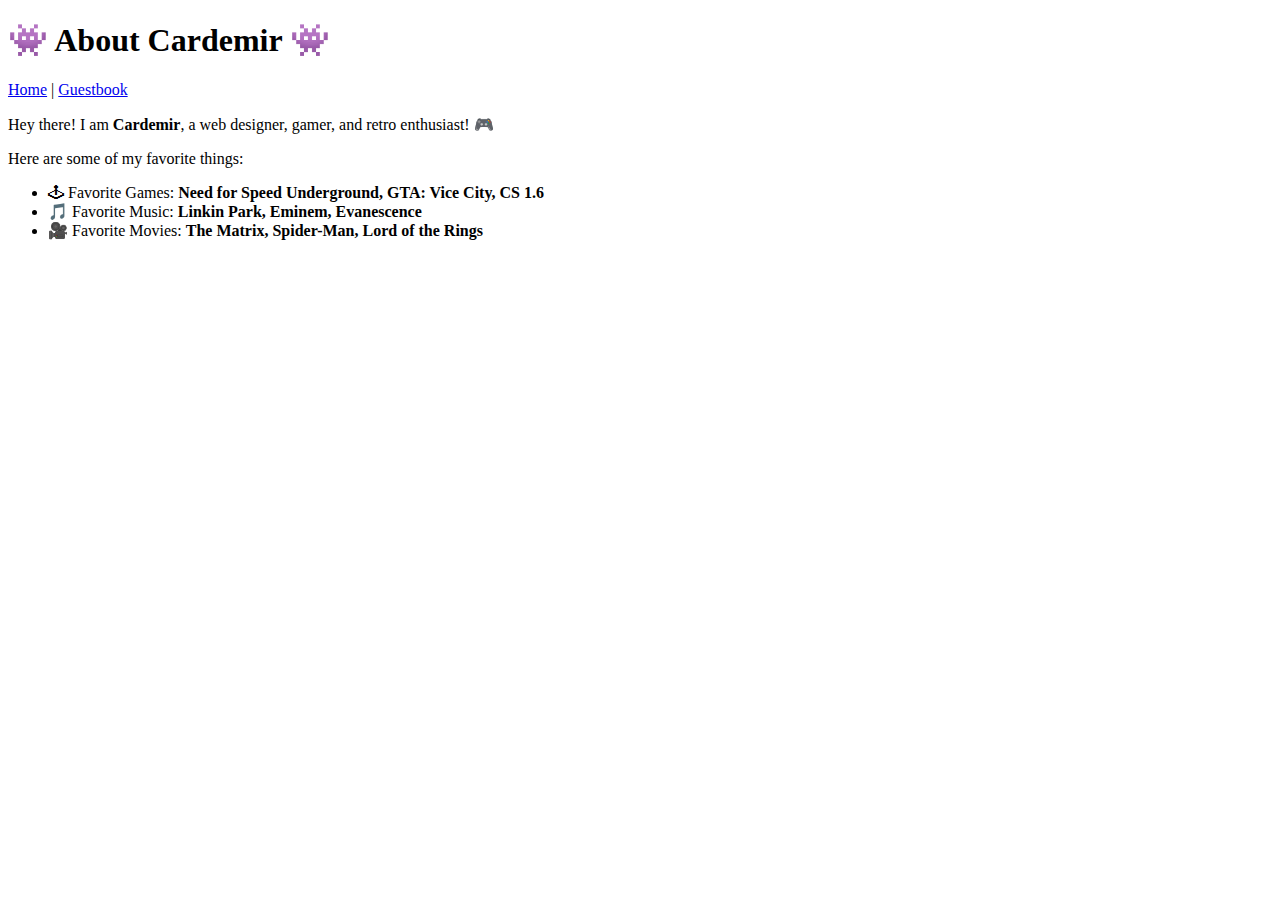
==== about.html @ 2911cf20 "first attempt" ====
<!DOCTYPE html>
<html>
<head>
    <title>About Cardemir</title>
</head>
<body>

<h1>👾 About Cardemir 👾</h1>

<div class="nav">
    <a href="index.html">Home</a> |
    <a href="guestbook.html">Guestbook</a>
</div>

<div class="content">
    <p>Hey there! I am <b>Cardemir</b>, a web designer, gamer, and retro enthusiast! 🎮</p>
    <p>Here are some of my favorite things:</p>
    <ul>
        <li>🕹 Favorite Games: <b>Need for Speed Underground, GTA: Vice City, CS 1.6</b></li>
        <li>🎵 Favorite Music: <b>Linkin Park, Eminem, Evanescence</b></li>
        <li>🎥 Favorite Movies: <b>The Matrix, Spider-Man, Lord of the Rings</b></li>
    </ul>
</div>

</body>
</html>
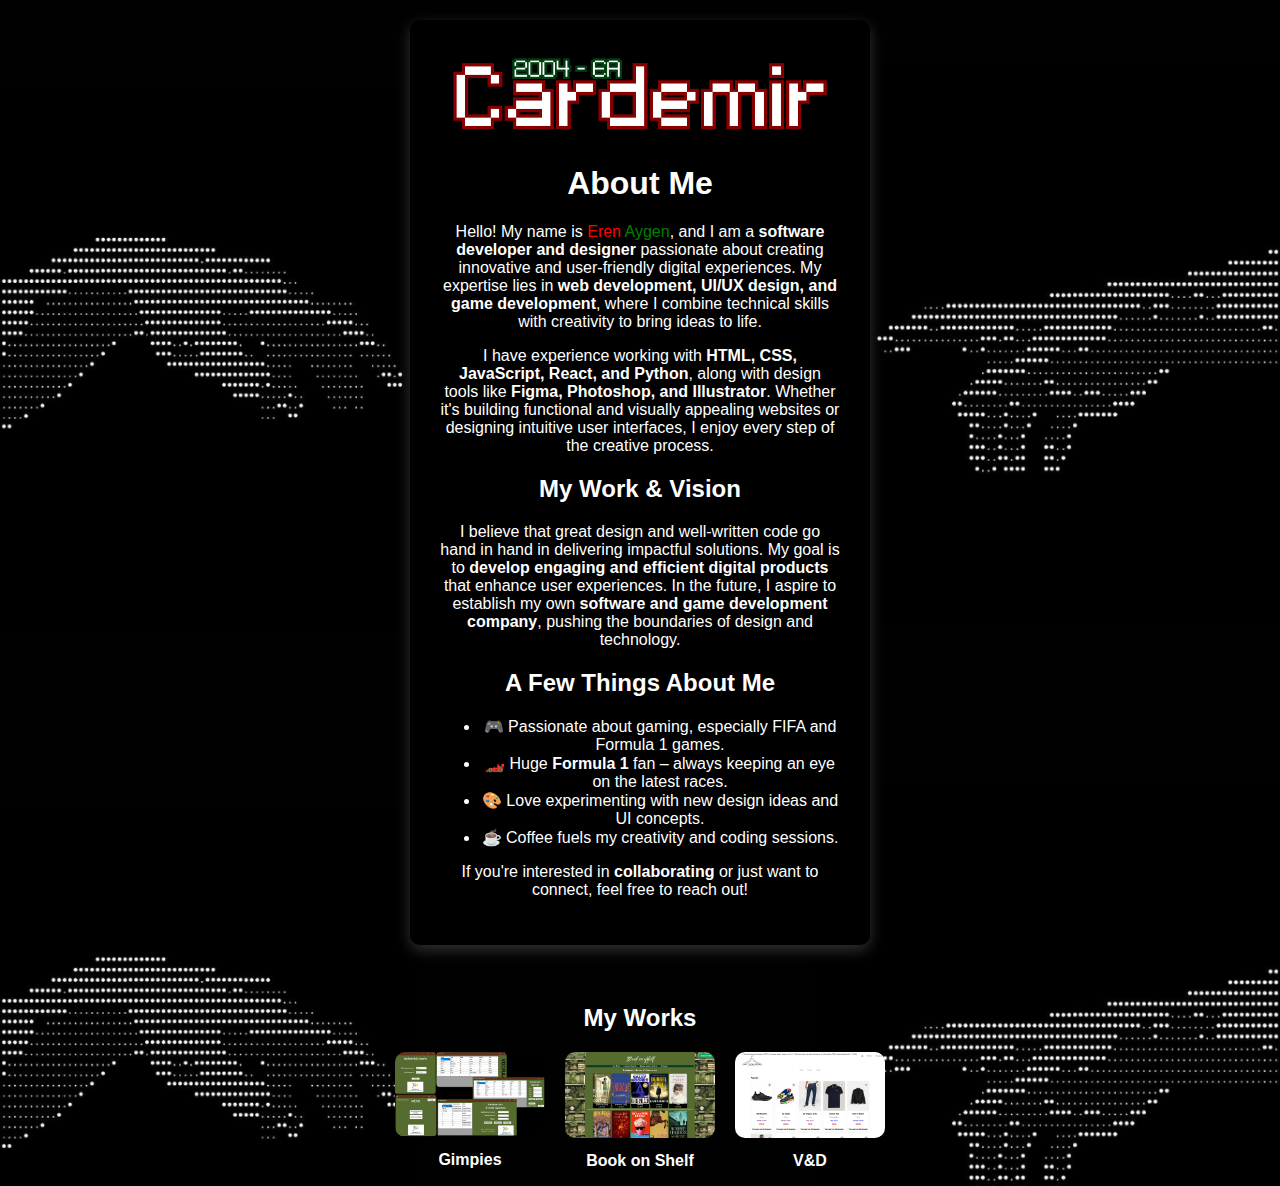
==== commit 39a32777: "about" ====
--- a/about.html
+++ b/about.html
@@ -1,26 +1,56 @@
 <!DOCTYPE html>
-<html>
+<html lang="en">
 <head>
-    <title>About Cardemir</title>
+    <meta charset="UTF-8">
+    <meta name="viewport" content="width=device-width, initial-scale=1.0">
+    <title>About Eren</title>
+    <link rel="stylesheet" href="style.css">
+    <link rel="icon" href="images/Men.svg" type="image/x-icon">
 </head>
 <body>
 
-<h1>👾 About Cardemir 👾</h1>
+<!-- Hakkımda Kısmı -->
+<section class="about">
+    <img src="images/2.png" alt="Logo" class="logo">
+    <h1>About Me</h1>
+    <p>Hello! My name is <span class="eren">Eren</span><span class="aygen"> Aygen</span>, and I am a<strong> software developer and designer</strong> passionate about creating innovative and user-friendly digital experiences.
+        My expertise lies in <strong>web development, UI/UX design, and game development</strong>, where I combine technical skills with creativity to bring ideas to life.
+    </p>
 
-<div class="nav">
-    <a href="index.html">Home</a> |
-    <a href="guestbook.html">Guestbook</a>
-</div>
+    <p>I have experience working with <strong>HTML, CSS, JavaScript, React, and Python</strong>, along with design tools like <strong>Figma, Photoshop, and Illustrator</strong>. Whether it's building functional and visually appealing websites or designing intuitive user interfaces, I enjoy every step of the creative process.</p>
 
-<div class="content">
-    <p>Hey there! I am <b>Cardemir</b>, a web designer, gamer, and retro enthusiast! 🎮</p>
-    <p>Here are some of my favorite things:</p>
+    <h2>My Work & Vision</h2>
+    <p>I believe that great design and well-written code go hand in hand in delivering impactful solutions. My goal is to <strong>develop engaging and efficient digital products</strong> that enhance user experiences. In the future, I aspire to establish my own <strong>software and game development company</strong>, pushing the boundaries of design and technology.</p>
+
+    <h2>A Few Things About Me</h2>
     <ul>
-        <li>🕹 Favorite Games: <b>Need for Speed Underground, GTA: Vice City, CS 1.6</b></li>
-        <li>🎵 Favorite Music: <b>Linkin Park, Eminem, Evanescence</b></li>
-        <li>🎥 Favorite Movies: <b>The Matrix, Spider-Man, Lord of the Rings</b></li>
+        <li>🎮 Passionate about gaming, especially FIFA and Formula 1 games.</li>
+        <li>🏎️ Huge <strong>Formula 1</strong> fan – always keeping an eye on the latest races.</li>
+        <li>🎨 Love experimenting with new design ideas and UI concepts.</li>
+        <li>☕ Coffee fuels my creativity and coding sessions.</li>
     </ul>
-</div>
+
+    <p>If you're interested in <strong>collaborating</strong> or just want to connect, feel free to reach out!</p>
+</section>
+
+<!-- Çalışmalarım Kısmı -->
+<section class="works-container">
+    <h2>My Works</h2>
+    <div class="works-grid">
+        <div class="work-item">
+            <img src="images/Gimpies.png" alt="Gimpies">
+            <p>Gimpies</p>
+        </div>
+        <div class="work-item">
+            <img src="images/BoS.png" alt="Book on Shelf">
+            <p>Book on Shelf</p>
+        </div>
+        <div class="work-item">
+            <img src="images/V&D.png" alt="V&D">
+            <p>V&D</p>
+        </div>
+    </div>
+</section>
 
 </body>
 </html>
--- a/style.css
+++ b/style.css
@@ -0,0 +1,88 @@
+/* Genel Stil */
+body {
+    margin: 0;
+    padding: 0;
+    background: black;
+    color: white;
+    font-family: Bahnschrift, sans-serif;
+    text-align: center;
+    background-image: url('images/Adsız.png');
+    background-size: 100%;
+    display: flex;
+    flex-direction: column;
+    align-items: center;
+    overflow: auto; /* Scrollbar aktif olsun */
+}
+/* Logo */
+.logo {
+    max-width: 400px;
+    border-radius: 10px;
+}
+/* İçerik */
+.content {
+    display: flex;
+    flex-direction: column;
+    align-items: center;
+    text-align: center;
+    margin-top: 20px; /* Üstten biraz boşluk ekleyelim */
+}
+
+/* Hakkımda Kısmı */
+.about {
+    max-width: 400px;
+    padding: 30px;
+    background: rgba(0, 0, 0, 0.8);
+    border-radius: 10px;
+    box-shadow: 0 5px 15px rgba(255, 255, 255, 0.2);
+    text-align: center;
+    margin: 20px 0;
+}
+
+/* Çalışmalar (Works) */
+.works-container {
+    display: flex;
+    flex-direction: column;
+    align-items: center;
+    width: 100%;
+    margin-top: 20px;
+}
+
+.works-grid {
+    display: flex;
+    justify-content: center;
+    gap: 20px;
+    flex-wrap: wrap;
+    max-width: 800px;
+}
+
+.work-item {
+    position: relative;
+    text-align: center;
+    transition: transform 0.3s ease-in-out, box-shadow 0.3s ease-in-out;
+}
+
+.work-item img {
+    width: 150px;
+    border-radius: 10px;
+    transition: transform 0.3s ease-in-out, box-shadow 0.3s ease-in-out;
+}
+
+.work-item:hover img {
+    transform: scale(5) translateY(-60px);
+    box-shadow: 0 5px 15px rgba(255, 255, 255, 0.3);
+}
+
+/* Çalışma Açıklamaları */
+.work-item p {
+    margin-top: 10px;
+    font-size: 16px;
+    font-weight: bold;
+}
+
+.eren{
+    color: red;
+}
+
+.aygen{
+    color: green;
+}
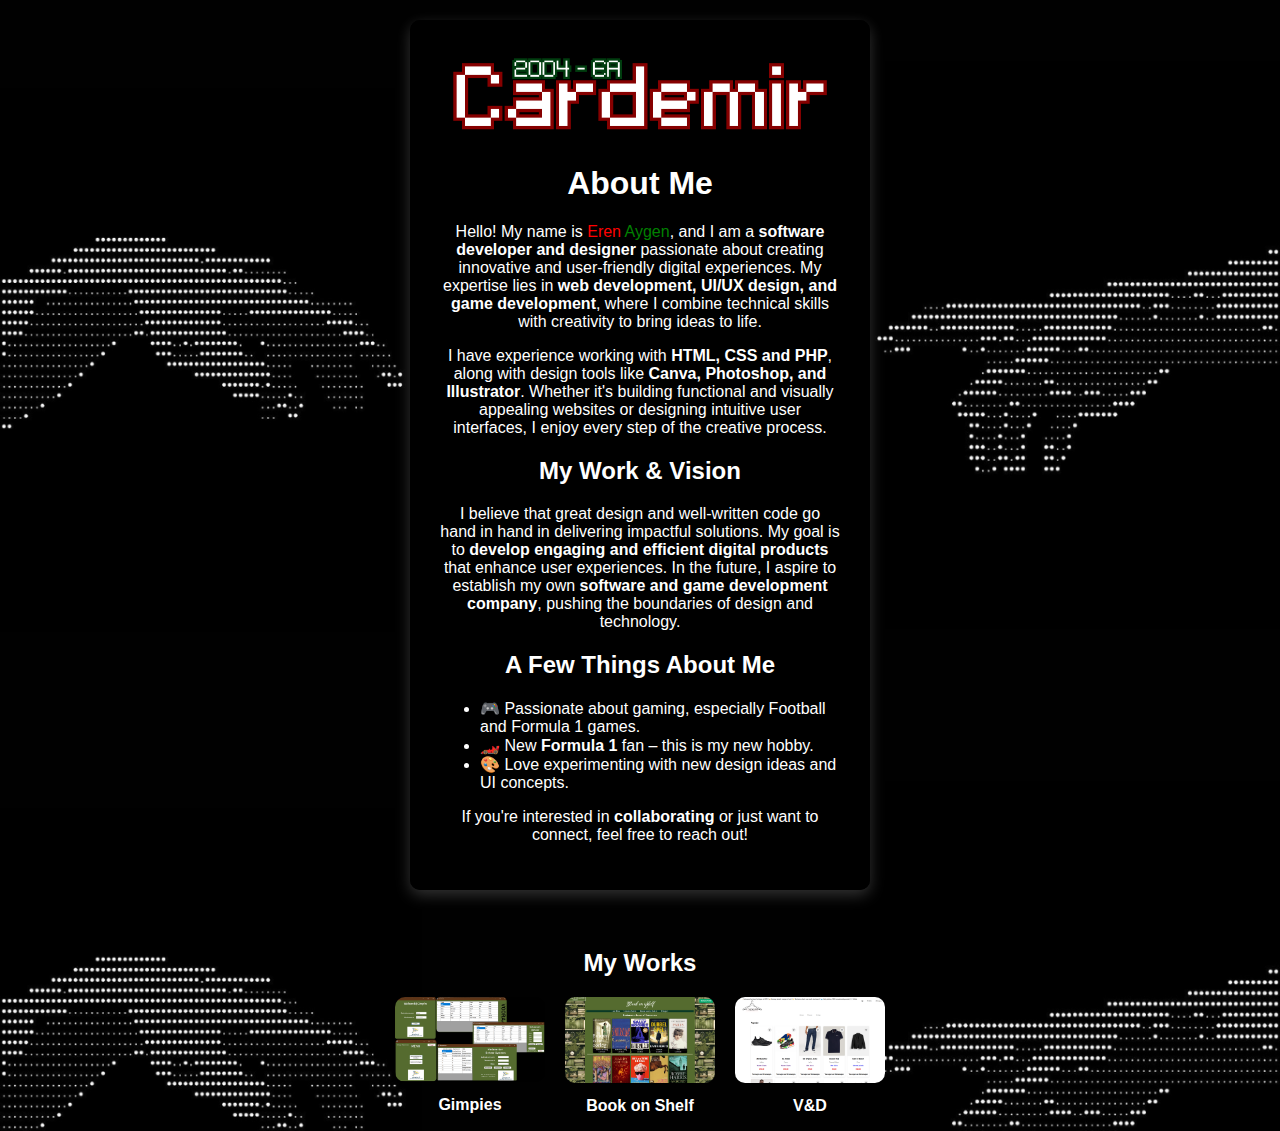
==== commit a9528702: "restyle" ====
--- a/about.html
+++ b/about.html
@@ -17,17 +17,16 @@
         My expertise lies in <strong>web development, UI/UX design, and game development</strong>, where I combine technical skills with creativity to bring ideas to life.
     </p>
 
-    <p>I have experience working with <strong>HTML, CSS, JavaScript, React, and Python</strong>, along with design tools like <strong>Figma, Photoshop, and Illustrator</strong>. Whether it's building functional and visually appealing websites or designing intuitive user interfaces, I enjoy every step of the creative process.</p>
+    <p>I have experience working with <strong>HTML, CSS and PHP</strong>, along with design tools like <strong>Canva, Photoshop, and Illustrator</strong>. Whether it's building functional and visually appealing websites or designing intuitive user interfaces, I enjoy every step of the creative process.</p>
 
     <h2>My Work & Vision</h2>
     <p>I believe that great design and well-written code go hand in hand in delivering impactful solutions. My goal is to <strong>develop engaging and efficient digital products</strong> that enhance user experiences. In the future, I aspire to establish my own <strong>software and game development company</strong>, pushing the boundaries of design and technology.</p>
 
     <h2>A Few Things About Me</h2>
-    <ul>
-        <li>🎮 Passionate about gaming, especially FIFA and Formula 1 games.</li>
-        <li>🏎️ Huge <strong>Formula 1</strong> fan – always keeping an eye on the latest races.</li>
+    <ul style="text-align: left;">
+        <li>🎮 Passionate about gaming, especially Football and Formula 1 games.</li>
+        <li>🏎️ New <strong>Formula 1</strong> fan – this is my new hobby.</li>
         <li>🎨 Love experimenting with new design ideas and UI concepts.</li>
-        <li>☕ Coffee fuels my creativity and coding sessions.</li>
     </ul>
 
     <p>If you're interested in <strong>collaborating</strong> or just want to connect, feel free to reach out!</p>
--- a/style.css
+++ b/style.css
@@ -86,3 +86,24 @@
 .aygen{
     color: green;
 }
+
+/* Sosyal Medya İkonları */
+.socials {
+    margin-top: 20px;
+}
+
+.socials a img {
+    width: 40px;
+    margin: 0 10px;
+    transition: transform 0.3s;
+}
+
+.socials a img:hover {
+    transform: scale(1.2);
+}
+.content {
+    position: absolute;
+    top: 50%;
+    left: 50%;
+    transform: translate(-50%, -50%);
+}